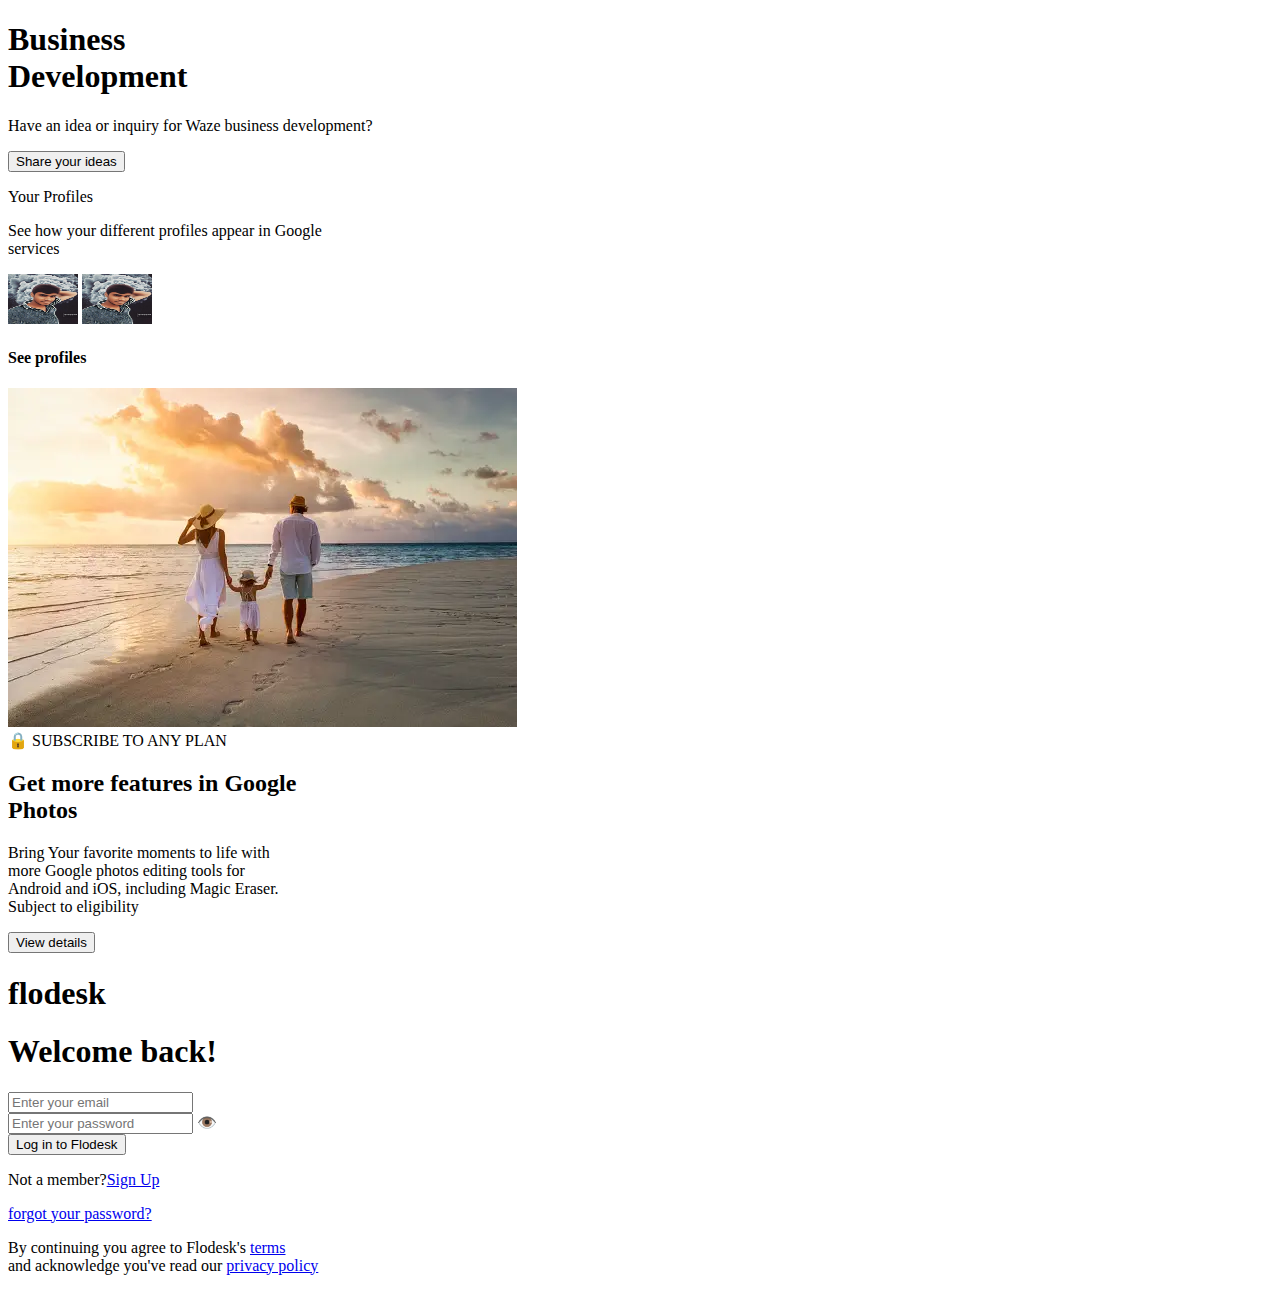
==== index.html @ 08d99943 "Update index.html" ====
<!DOCTYPE html>
<html lang="en">
<head>
    <meta charset="UTF-8">
    <meta name="viewport" content="width=device-width, initial-scale=1.0">
    <title>Sample Template</title>
    <link rel="stylesheet" href="index.css"/>    
</head>
<body>
    <div class="box1">
        <h1>Business<br/>Development</h1>
        <p>Have an idea or inquiry for Waze business development?</p>
        <button class="btn-1">Share your ideas</button>
    </div>

    <div class="profile">
        <div class="text">
            <p>Your Profiles</p>
            <p id="para">See how your different profiles appear in Google<br/>services</p>
        </div>
        <div class="profile-img-div">
            <img class="profile-img" src="Images/abc0762d-8ad1-4420-a2b9-bd345fb9d9b4.jpg" width="70" height="50"/>
            <img class="profile-img" src="Images/abc0762d-8ad1-4420-a2b9-bd345fb9d9b4.jpg" width="70" height="50"/>
        </div>
        <div class="final">
            <h4>See profiles</h4>
        </div>
    </div>

    <div class="card">
        <img class="card-img" src="Images/istockphoto-1295012737-170667a.webp"/>
        <div class="card-text">
            <span>&#128274;</span>
            <span class="card-text-main-para">SUBSCRIBE TO ANY PLAN</span>
            <h2 class="card-text-main-header" >Get more features in Google <br/> Photos</h2>
            <p class="card-text-sub-para">Bring Your favorite moments to life with<br/>more Google photos editing tools for<br/>Android and iOS, including Magic Eraser.<br/>Subject to eligibility</p>
            <button class="btn-2">View details</button>
        </div>
    </div>

    <div class="login">
        <h1 class="login-main-heading">flodesk</h1>
        <h1 class="login-sub-heading">Welcome back!</h1>
        <input type="text" class="input" placeholder="Enter your email">
<!--         <input type="password" class="input" placeholder="Enter your password"> -->
        <div class="input">
            <input type="password" id="input-2" placeholder="Enter your password" >  
            <span id="eye">👁️</span>
        </div>  
        <div class="button-div">
            <button class="btn-3">Log in to Flodesk</button>
        </div>
        <div class="signup-content">
            <p>Not a member?<a class="anchor" href="#">Sign Up</a></p>
            <a class="anchor" href="#">forgot your password?</a>
        </div>
        <div class="footer">
            <p>By continuing you agree to Flodesk's <a href="#">terms</a><br/>and acknowledge you've read our <a href="#">privacy policy</a></p>

        </div>
    </div>
</body>
</html>
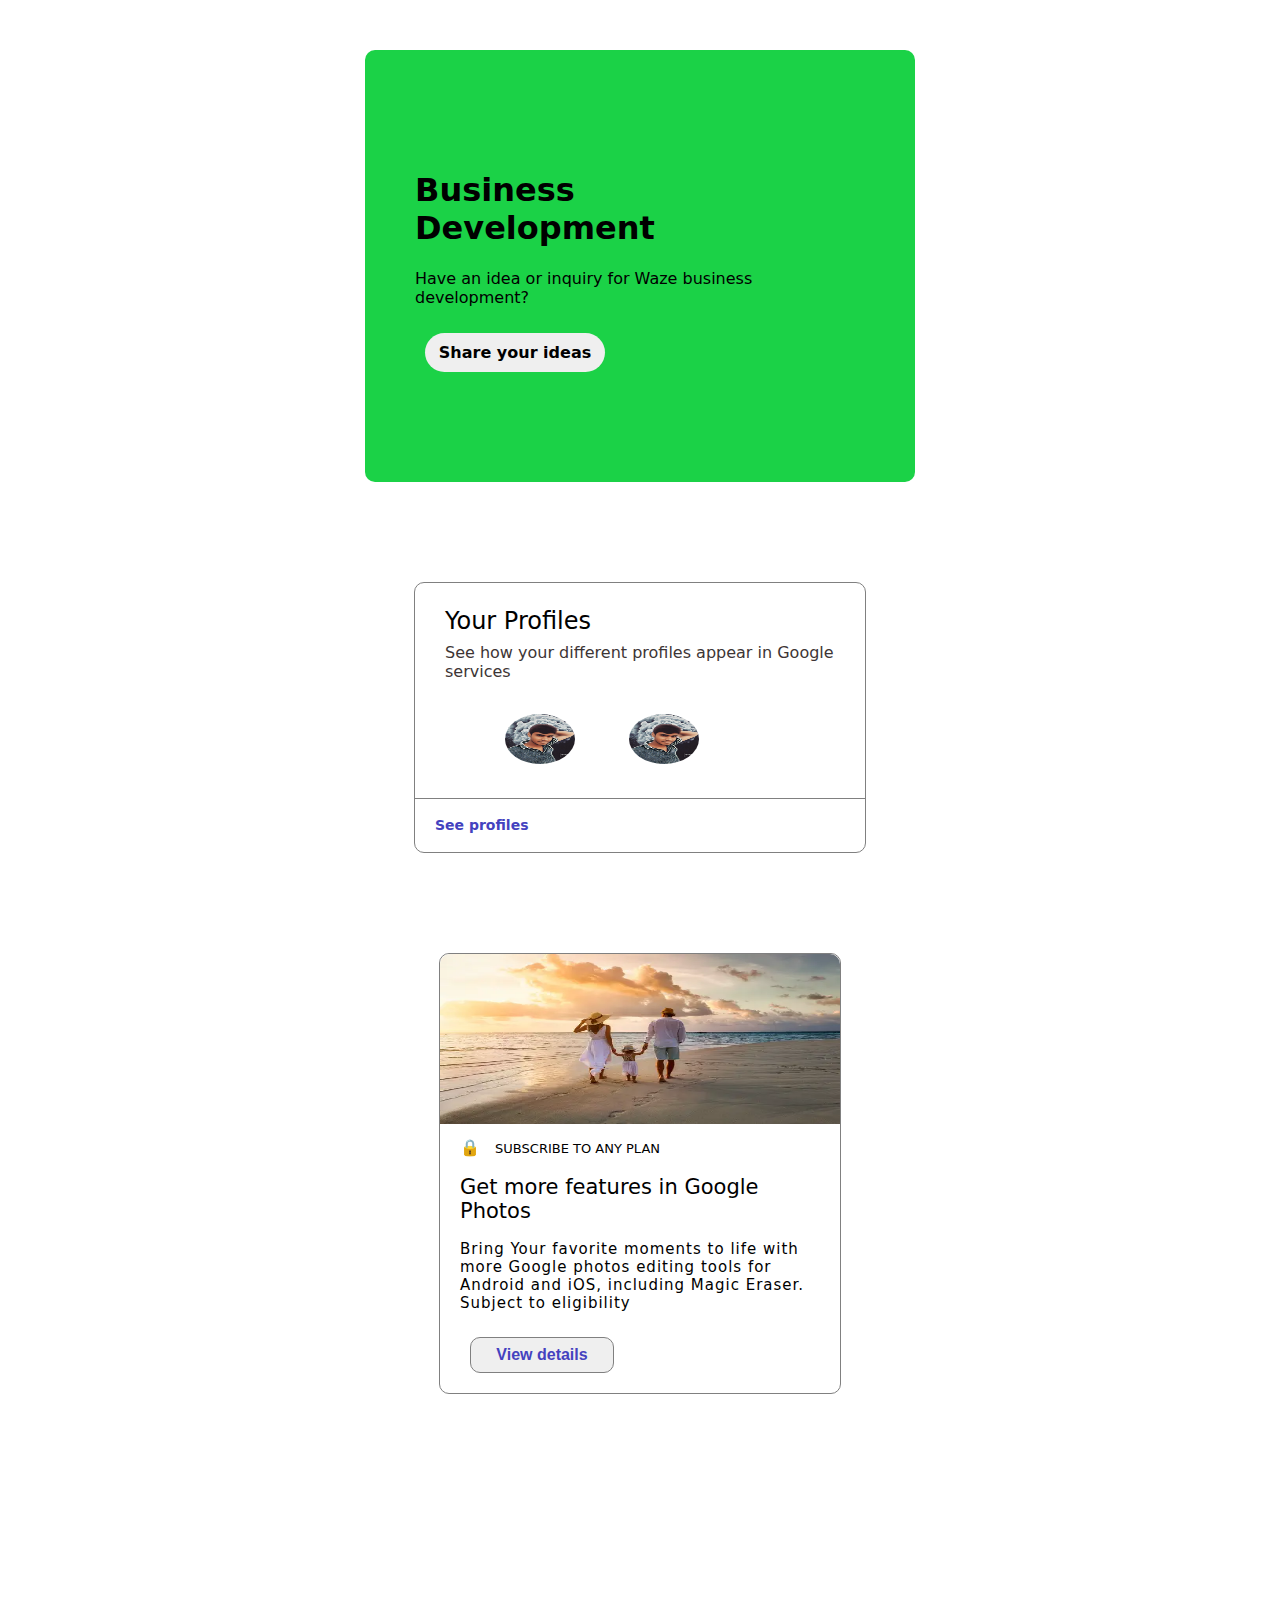
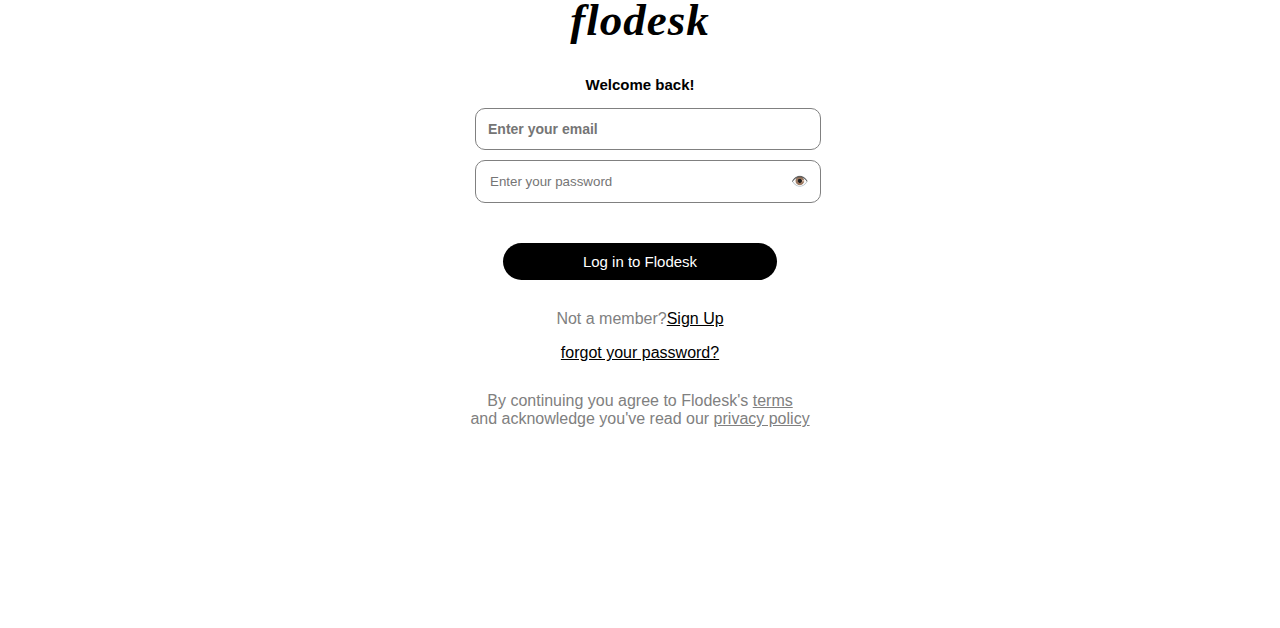
==== commit 572042b2: "commiting changes" ====
--- a/index.html
+++ b/index.html
@@ -42,11 +42,11 @@
         <h1 class="login-main-heading">flodesk</h1>
         <h1 class="login-sub-heading">Welcome back!</h1>
         <input type="text" class="input" placeholder="Enter your email">
-<!--         <input type="password" class="input" placeholder="Enter your password"> -->
-        <div class="input">
+        <!--<input type="password" class="input" placeholder="Enter your password">-->
+		<div class="input">
             <input type="password" id="input-2" placeholder="Enter your password" >  
             <span id="eye">👁️</span>
-        </div>  
+        </div>    
         <div class="button-div">
             <button class="btn-3">Log in to Flodesk</button>
         </div>
@@ -60,4 +60,4 @@
         </div>
     </div>
 </body>
-</html>
+</html>--- a/index.css
+++ b/index.css
@@ -0,0 +1,168 @@
+.box1{
+    width: 450px;
+    background-color: #1BD247 ;
+    margin: 50px auto;
+    padding: 100px 50px;
+    font-family: system-ui, -apple-system, BlinkMacSystemFont, 'Segoe UI', Roboto, Oxygen, Ubuntu, Cantarell, 'Open Sans', 'Helvetica Neue', sans-serif;
+    border-radius: 10px;
+    font-weight: 500;
+}
+.btn-1{
+    border: none;
+    width: 40%;
+    margin: 10px;
+    padding: 10px;
+    font-size: 16px;
+    font-weight: bolder;
+    border-radius: 20px;
+    font-family: system-ui, -apple-system, BlinkMacSystemFont, 'Segoe UI', Roboto, Oxygen, Ubuntu, Cantarell, 'Open Sans', 'Helvetica Neue', sans-serif;
+    background-color: ;
+}
+
+
+
+.profile{
+    width: 450px;
+    border: 1px solid grey;
+    margin: 100px auto;
+    border-radius: 10px;
+}
+.text{
+    padding: 0px 30px;
+    font-family: system-ui, -apple-system, BlinkMacSystemFont, 'Segoe UI', Roboto, Oxygen, Ubuntu, Cantarell, 'Open Sans', 'Helvetica Neue', sans-serif;
+    font-weight: 500;    
+    font-size: x-large;
+
+}
+#para{
+    font-size: 16px;
+    font-weight: 400;
+    color: rgb(61, 53, 53);
+    margin-top: -16px;
+}
+.profile-img-div{
+    letter-spacing: 50px;
+    /* padding:15px 50px; */
+    padding: 17px 20% 30px;
+}
+.profile-img{
+    border-radius: 50%;
+}
+.final{
+    border-top: 1px solid grey;
+    width: 100%;
+    color: rgb(68, 66, 191);
+    box-sizing: border-box;
+    padding-left: 20px;
+    font-family: system-ui, -apple-system, BlinkMacSystemFont, 'Segoe UI', Roboto, Oxygen, Ubuntu, Cantarell, 'Open Sans', 'Helvetica Neue', sans-serif;
+    font-size: 14px;
+}
+
+
+
+.card{
+    width: 400px;
+    border: 1px solid grey;
+    margin: 30px auto;
+    border-radius: 10px;
+    font-family: system-ui, -apple-system, BlinkMacSystemFont, 'Segoe UI', Roboto, Oxygen, Ubuntu, Cantarell, 'Open Sans', 'Helvetica Neue', sans-serif;
+}
+.card-img{
+    width: 100%;
+    height: 170px;
+    border-top-left-radius: 10px;
+    border-top-right-radius: 10px;
+}
+.card-text{
+    padding: 10px 20px;
+}
+.card-text-main-para{
+    font-size: 13px;
+    font-weight: 500; 
+    padding-left: 10px;  
+}
+.card-text-main-header{
+    font-size: 21px;
+    font-weight: 500;
+}
+.card-text-sub-para{
+    font-size: 15px;
+    font-weight: 400;
+    letter-spacing: 1px; 
+}
+.btn-2{
+    border: none;
+    width: 40%;
+    margin: 10px;
+    padding: 8px 5px;
+    border: 1px solid grey;
+    border-radius: 10px;
+    color: rgb(68, 66, 191);
+    font-size: 16px;
+    font-weight: bolder;
+}
+
+
+
+
+.login{
+    width: 400px;
+    margin: 200px auto;
+    box-sizing: border-box;
+    font-family: Arial, Helvetica, sans-serif;
+}
+.login-main-heading{
+    letter-spacing: 1px;
+    text-align: center;
+    font-family:cursive;
+    font-size: 45px;
+    font-weight:bolder;
+    font-style: italic;
+    
+}
+.login-sub-heading{
+    text-align: center;
+    font-size: 15px;
+    font-weight: bolder;
+}
+.input{
+    width: 80%;
+    padding: 12px;
+    font-size: 14px;
+    font-weight: 600;
+    margin: 5px 35px;
+    border-radius: 10px;
+    border: 1px solid grey;
+}
+.button-div{
+    text-align: center;
+    margin-top: 10px;
+}
+.btn-3{
+    border: none;
+    background-color: black;
+    color: white;
+    margin-top: 30px;;
+    padding: 10px 20%;
+    border-radius: 20px;
+    font-size: 15px;
+}
+.signup-content, .footer{
+    text-align: center;
+    margin-top: 30px;
+    color: grey;
+}
+a{
+    color: grey;
+}
+.anchor{
+    color: black;
+}
+
+#input-2{
+    border:none;
+}
+#eye{
+    float:right;
+    cursor:pointer;
+}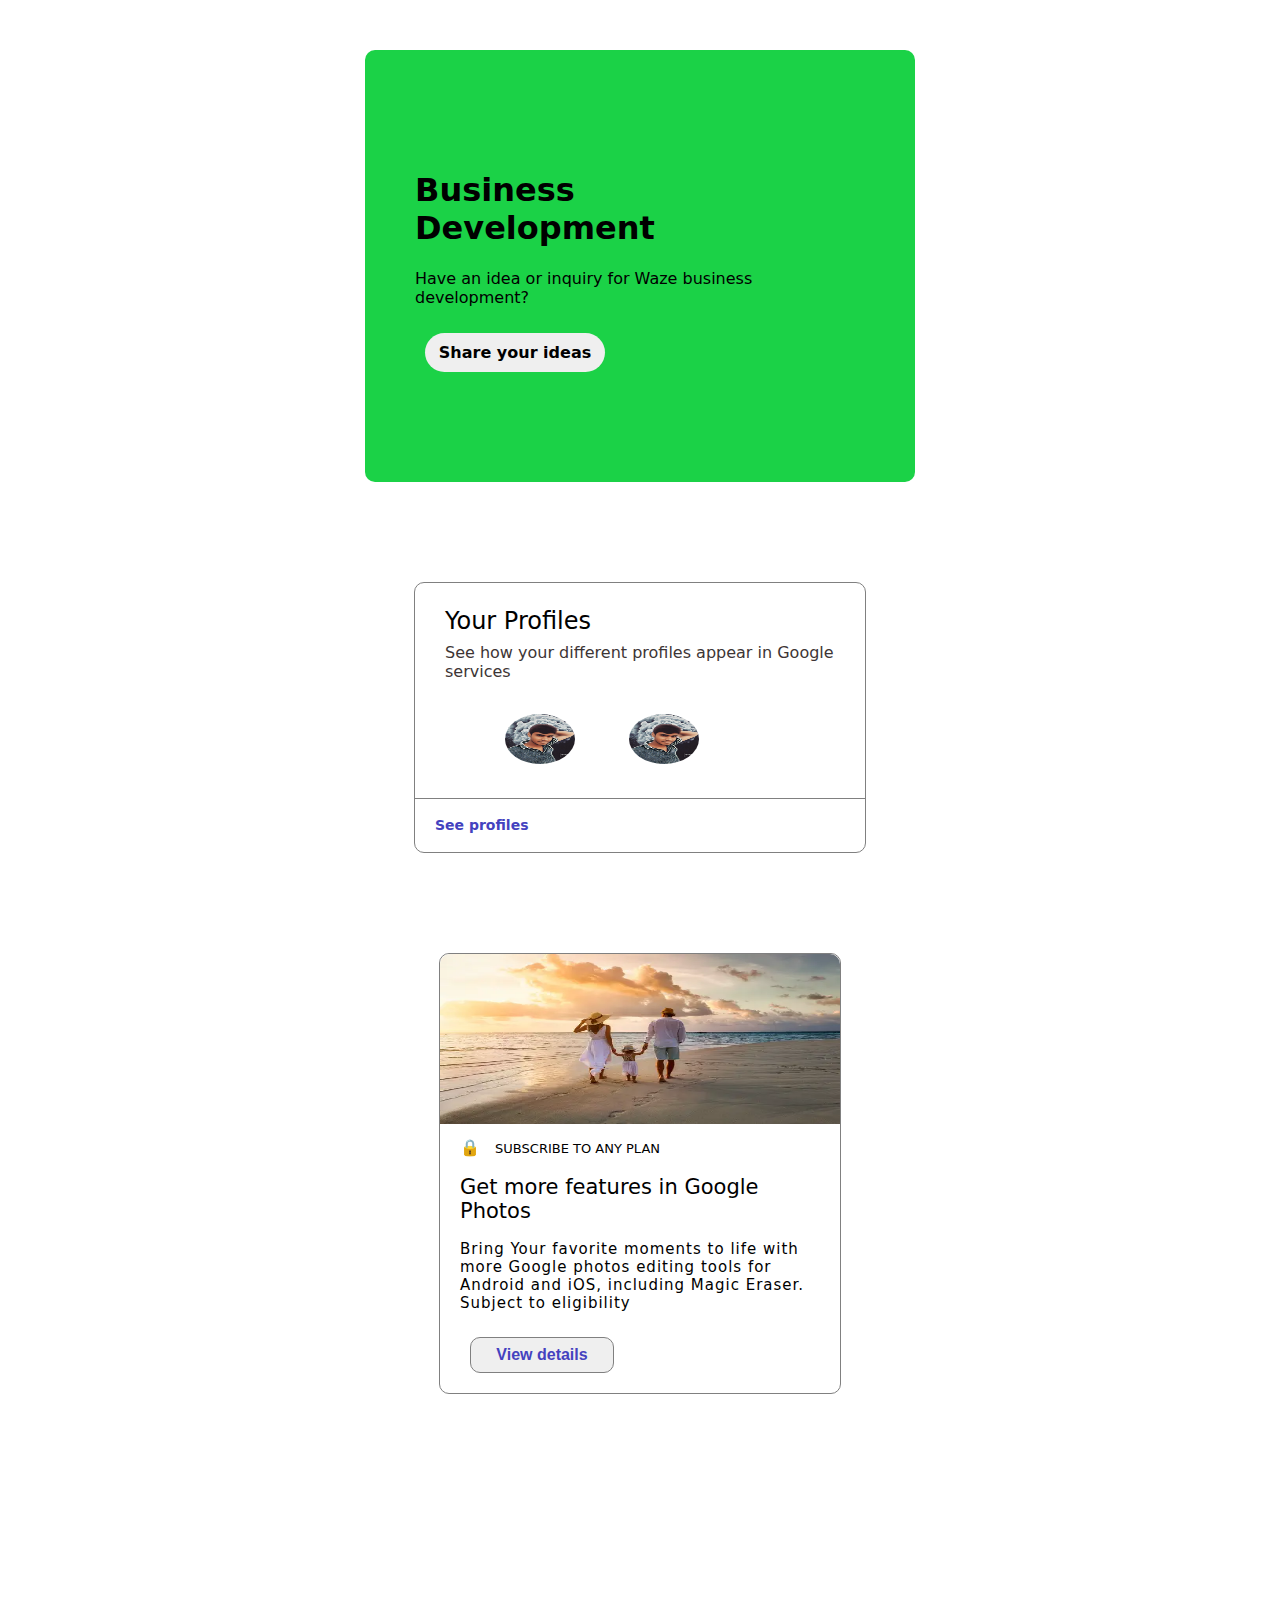
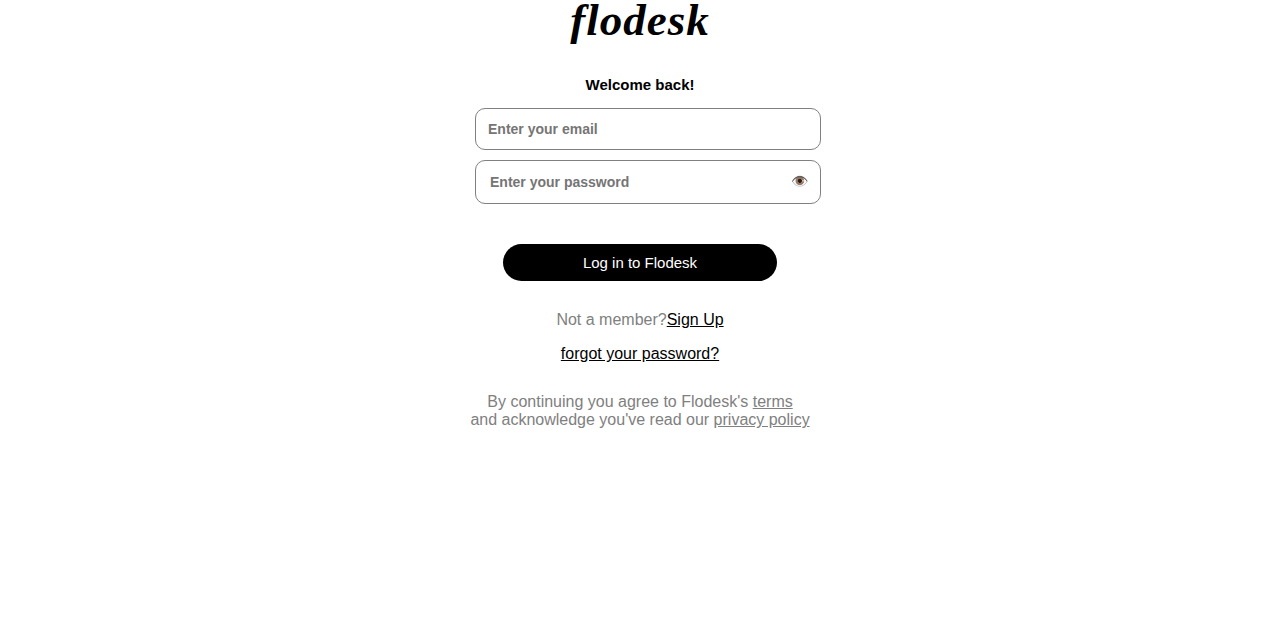
==== commit c5c974d8: "commit changes" ====
--- a/index.html
+++ b/index.html
@@ -60,4 +60,4 @@
         </div>
     </div>
 </body>
-</html>+</html>
--- a/index.css
+++ b/index.css
@@ -159,10 +159,14 @@
     color: black;
 }
 
+
 #input-2{
     border:none;
+	font-size: 14px;
+    font-weight: 600;
 }
 #eye{
     float:right;
     cursor:pointer;
-}+}
+
